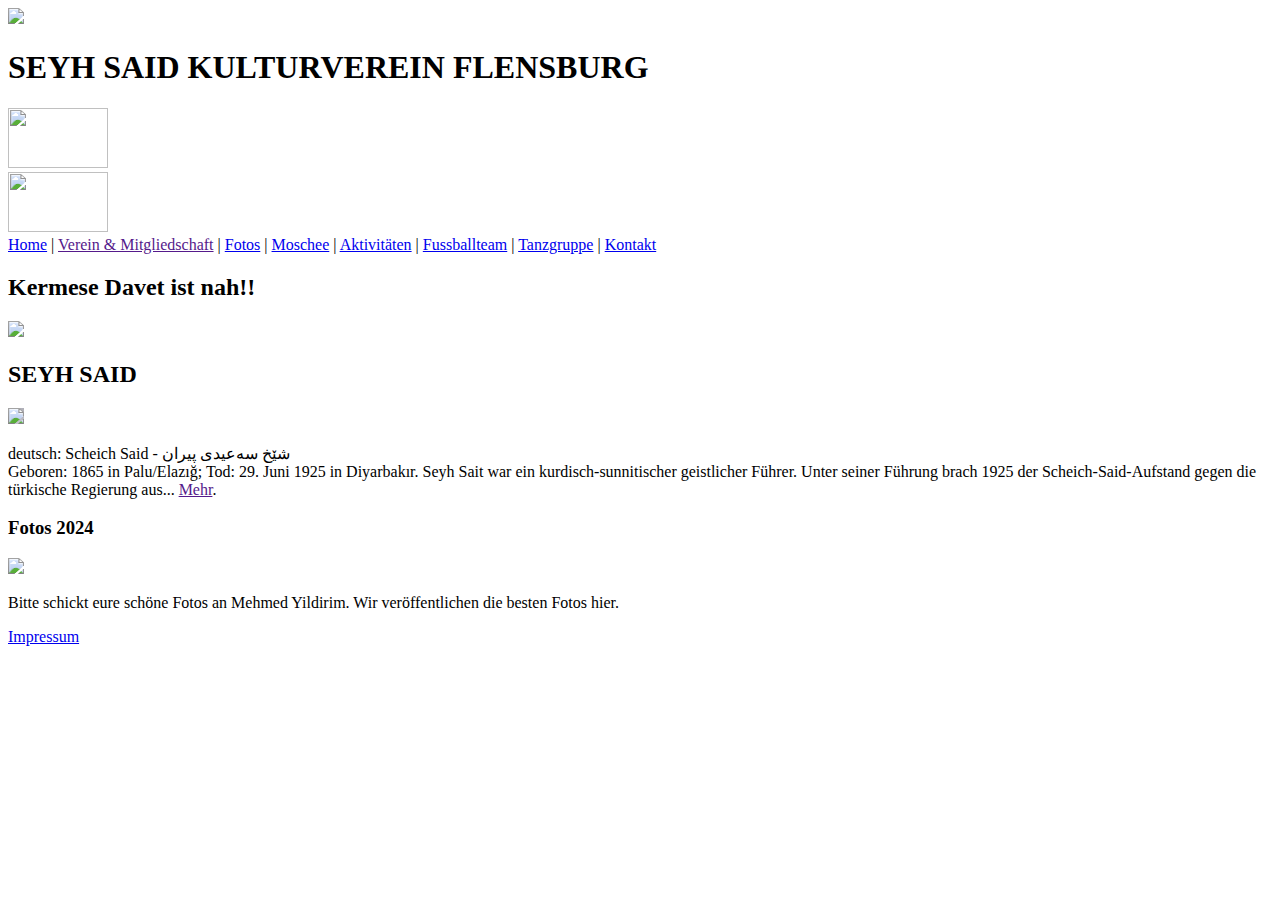
==== index.html @ b277a262 "added basic files" ====
<!DOCTYPE html>
<html lang="en">
<head>
<meta charset="UTF-8"/>
<meta name="viewport" content="width+device-width initial scale=1.0"/>
<title>SEYH SAID FLENSBURG</title>
<link rel="stylesheet" href="styles-kurd-190624.css"/>
</head>
<body>

<div class="wrap">
<header class="header">
<div class="menu">
<div class="logo">
<img src="img-kurdenverein/kurd-logo-070624.png" width="100">
</div>
<div>
<h1>SEYH SAID KULTURVEREIN FLENSBURG</h1>
</div>
<div class="flags">
<div class="flag-kurd"><img src="img-kurdenverein/flag-kurdistan.png" width="100" height="60"></div>
<div class="flag-ger"><img src="img-kurdenverein/flag-germany.png" width="100" height="60"></div>
</div>
</div>
</header>
<div class="nav">
<div class="navlinks">
<a href="/">Home</a> |
<a href="">Verein & Mitgliedschaft</a> |
<a href="pics.html">Fotos</a> |
<a href="musk.html">Moschee</a> |
<a href="act.html">Aktivitäten</a> |
<a href="football.html">Fussballteam</a> |
<a href="dance.html">Tanzgruppe</a> |
<a href="contact.html">Kontakt</a>
</div>
</div>
<div class="main">
<h2>Kermese Davet ist nah!!</h2>
<img src="img-kurdenverein/kurd-kermesedavet2024.jpeg">
</div>

<div class="side side-left">
<a href="about.html" style="color: black; text-decoration: none;">

<h2>SEYH SAID</h2>
<img src="img-kurdenverein/seyhsait.jpg" width="100%" style="box-shadow: rgba(50, 50, 93, 0.25) 0px 30px 60px -12px inset, rgba(0, 0, 0, 0.3) 0px 18px 36px -18px inset">
<p>
deutsch: Scheich Said - شێخ سەعیدی پیران <br>
Geboren: 1865 in Palu/Elazığ; Tod: 29. Juni 1925 in Diyarbakır.
Seyh Sait war ein kurdisch-sunnitischer geistlicher Führer.
Unter seiner Führung brach 1925 der Scheich-Said-Aufstand gegen die türkische
Regierung aus... <a href="">Mehr</a>.
</p>
</a>
</div>
<div class="side side-right">
<a href="pics.html" style="color: black; text-decoration: none;">
<h3>Fotos 2024</h3>
<img src="img-kurdenverein/kurd-square-men-00.jpeg" width="100%">
<p>
Bitte schickt eure schöne Fotos an Mehmed Yildirim.
Wir veröffentlichen die besten Fotos hier.
</p>
</a>
</div>

<div class="footer">
<div class="imprint">
<a href="imprint.html">Impressum</a>
</div>
</div>

</div>
</body>
</html>
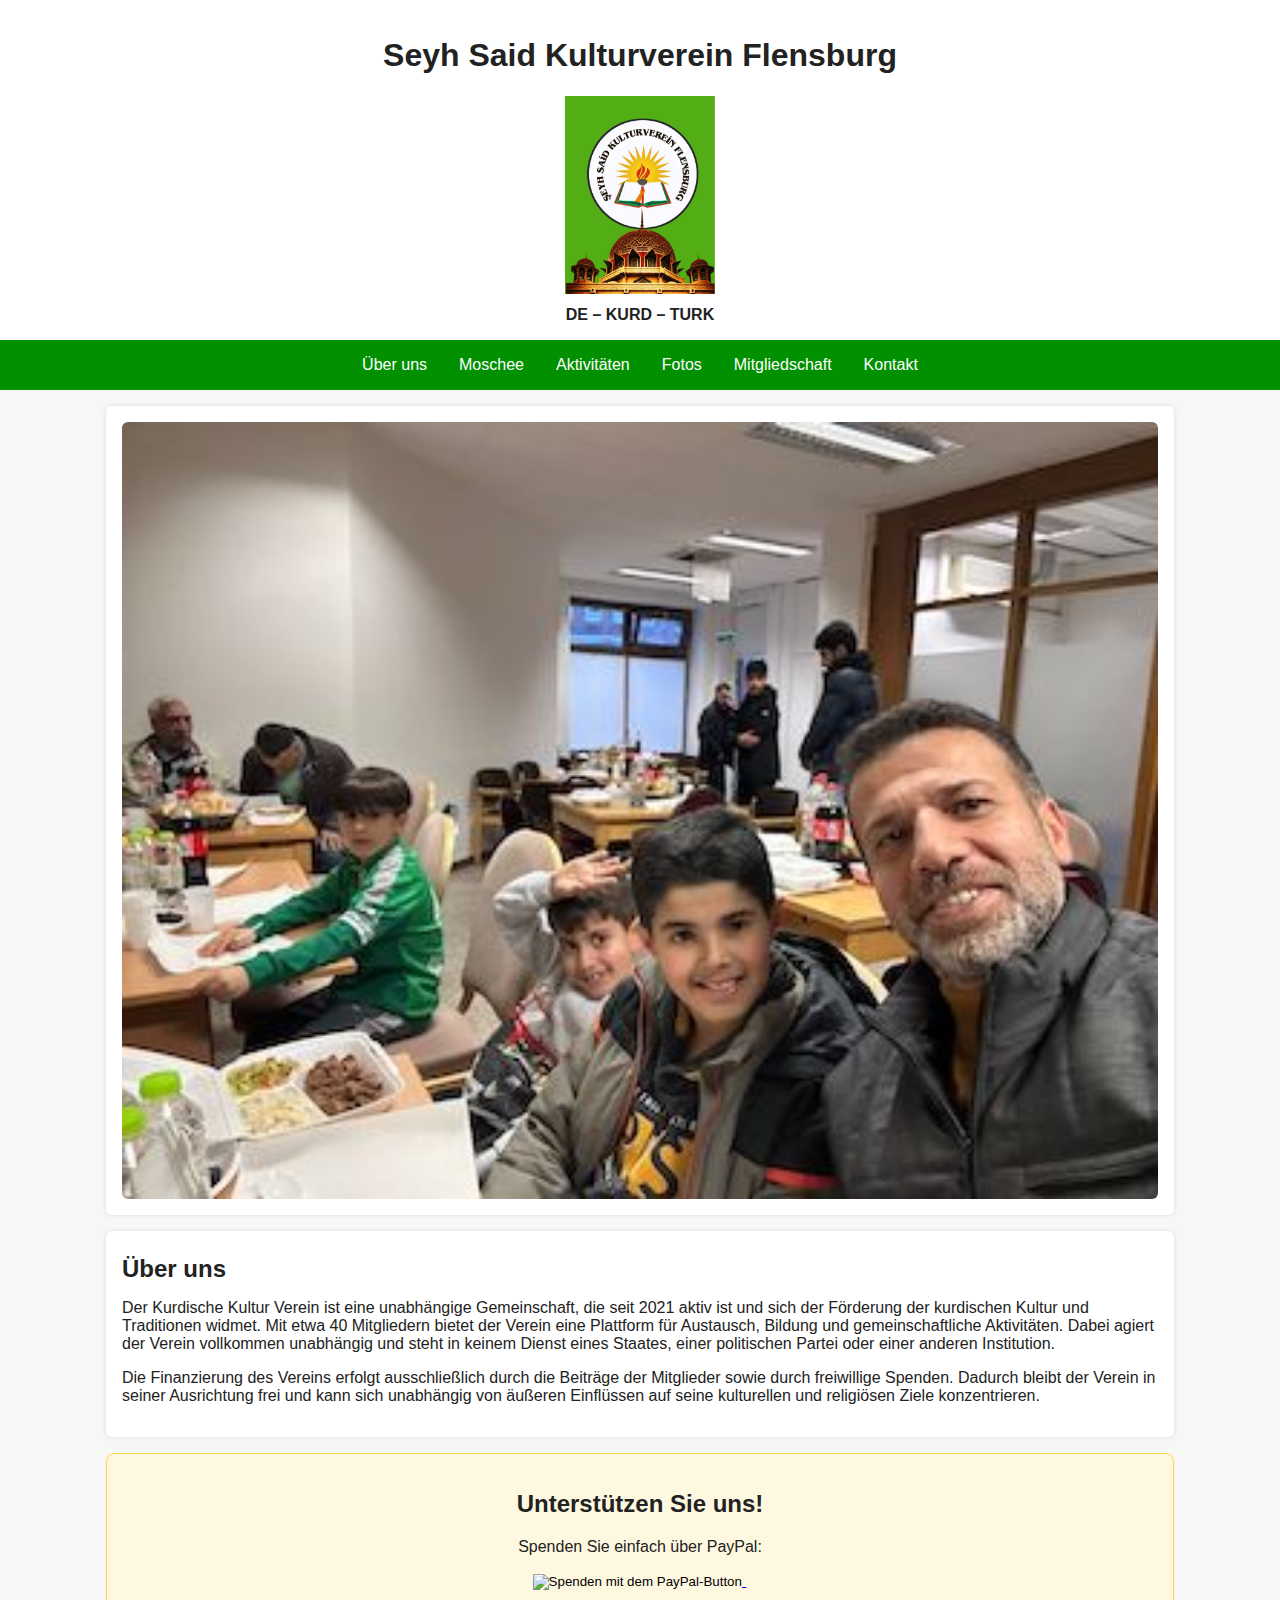
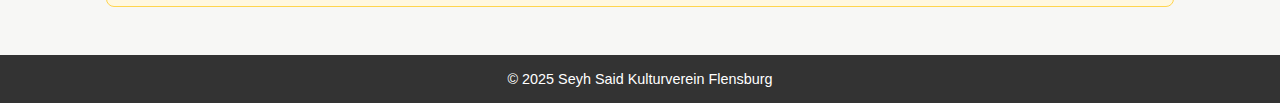
==== commit d464cabd: "added Paypal donation and cancel donation" ====
--- a/index.html
+++ b/index.html
@@ -1,76 +1,74 @@
 <!DOCTYPE html>
-<html lang="en">
+<html lang="de">
 <head>
-<meta charset="UTF-8"/>
-<meta name="viewport" content="width+device-width initial scale=1.0"/>
-<title>SEYH SAID FLENSBURG</title>
-<link rel="stylesheet" href="styles-kurd-190624.css"/>
+  <meta charset="UTF-8">
+  <meta name="viewport" content="width=device-width, initial-scale=1.0">
+  <title>Seyh Said Kulturverein Flensburg</title>
+  <link rel="stylesheet" href="styles-kurd.css">
+
 </head>
 <body>
+  <header>
+  
+    <h1>Seyh Said Kulturverein Flensburg</h1>
+    <img class="logo" src="img-kurd/kurd-logo-big.jpeg" alt="Logo">
+    <div class="lang-switch">DE – KURD – TURK</div>
+  </header>
 
-<div class="wrap">
-<header class="header">
-<div class="menu">
-<div class="logo">
-<img src="img-kurdenverein/kurd-logo-070624.png" width="100">
-</div>
-<div>
-<h1>SEYH SAID KULTURVEREIN FLENSBURG</h1>
-</div>
-<div class="flags">
-<div class="flag-kurd"><img src="img-kurdenverein/flag-kurdistan.png" width="100" height="60"></div>
-<div class="flag-ger"><img src="img-kurdenverein/flag-germany.png" width="100" height="60"></div>
-</div>
-</div>
-</header>
-<div class="nav">
-<div class="navlinks">
-<a href="/">Home</a> |
-<a href="">Verein & Mitgliedschaft</a> |
-<a href="pics.html">Fotos</a> |
-<a href="musk.html">Moschee</a> |
-<a href="act.html">Aktivitäten</a> |
-<a href="football.html">Fussballteam</a> |
-<a href="dance.html">Tanzgruppe</a> |
-<a href="contact.html">Kontakt</a>
-</div>
-</div>
-<div class="main">
-<h2>Kermese Davet ist nah!!</h2>
-<img src="img-kurdenverein/kurd-kermesedavet2024.jpeg">
-</div>
+  <nav>
+    <a href="#ueberuns">Über uns</a>
+    <a href="#moschee">Moschee</a>
+    <a href="#aktivitaeten">Aktivitäten</a>
+    <a href="#fotos">Fotos</a>
+    <a href="#mitgliedschaft">Mitgliedschaft</a>
+    <a href="#kontakt">Kontakt</a>
+  </nav>
 
-<div class="side side-left">
-<a href="about.html" style="color: black; text-decoration: none;">
+  <main class="main">
+    <div class="main-left">
+      
+      
+        <section class="project">
+            <img src="img-kurd/kurd-portrait-men-07.jpeg" alt="Kinderprojekt">
+             </section>
+      
+        <section class="project">
+        <!-- <img src="https://via.placeholder.co/800x400?text=Ramadan+Hilfskampagne" alt="Ramadan"> -->
+        <h2>Über uns</h2>
+<p>
+Der Kurdische Kultur Verein ist eine unabhängige Gemeinschaft, die seit 2021 
+aktiv ist und sich der Förderung der kurdischen Kultur und Traditionen widmet. 
+Mit etwa 40 Mitgliedern bietet der Verein eine Plattform für Austausch, Bildung 
+und gemeinschaftliche Aktivitäten. 
+Dabei agiert der Verein vollkommen unabhängig und steht in keinem Dienst eines 
+Staates, einer politischen Partei oder einer anderen Institution.
+</p><p>          
+Die Finanzierung des Vereins erfolgt ausschließlich durch die Beiträge der Mitglieder 
+sowie durch freiwillige Spenden. 
+Dadurch bleibt der Verein in seiner Ausrichtung frei und kann sich unabhängig von 
+äußeren Einflüssen auf seine kulturellen und religiösen Ziele konzentrieren.      
+</p>
+</section>
 
-<h2>SEYH SAID</h2>
-<img src="img-kurdenverein/seyhsait.jpg" width="100%" style="box-shadow: rgba(50, 50, 93, 0.25) 0px 30px 60px -12px inset, rgba(0, 0, 0, 0.3) 0px 18px 36px -18px inset">
-<p>
-deutsch: Scheich Said - شێخ سەعیدی پیران <br>
-Geboren: 1865 in Palu/Elazığ; Tod: 29. Juni 1925 in Diyarbakır.
-Seyh Sait war ein kurdisch-sunnitischer geistlicher Führer.
-Unter seiner Führung brach 1925 der Scheich-Said-Aufstand gegen die türkische
-Regierung aus... <a href="">Mehr</a>.
-</p>
-</a>
-</div>
-<div class="side side-right">
-<a href="pics.html" style="color: black; text-decoration: none;">
-<h3>Fotos 2024</h3>
-<img src="img-kurdenverein/kurd-square-men-00.jpeg" width="100%">
-<p>
-Bitte schickt eure schöne Fotos an Mehmed Yildirim.
-Wir veröffentlichen die besten Fotos hier.
-</p>
-</a>
-</div>
 
-<div class="footer">
-<div class="imprint">
-<a href="imprint.html">Impressum</a>
-</div>
-</div>
 
-</div>
+    <div class="main-right">
+      <section class="donate">
+        <h2>Unterstützen Sie uns!</h2>
+        <p>Spenden Sie einfach über PayPal:</p>
+        <a href="https://paypal.me/yourlink" target="_blank">
+            <form action="https://www.paypal.com/donate" method="post" target="_top">
+                <input type="hidden" name="hosted_button_id" value="MS8JFPM69ZFGC" />
+                <input type="image" src="https://www.paypalobjects.com/de_DE/DE/i/btn/btn_donateCC_LG.gif" border="0" name="submit" title="PayPal - The safer, easier way to pay online!" alt="Spenden mit dem PayPal-Button" />
+                <img alt="" border="0" src="https://www.paypal.com/de_DE/i/scr/pixel.gif" width="1" height="1" />
+                </form>
+                        </a>
+      </section>
+    </div>
+  </main>
+
+  <footer>
+    &copy; 2025 Seyh Said Kulturverein Flensburg
+  </footer>
 </body>
-</html>
+</html>--- a/styles-kurd.css
+++ b/styles-kurd.css
@@ -0,0 +1,98 @@
+* { box-sizing: border-box; }
+html {
+  scroll-behavior: smooth;
+}
+body {
+  margin: 0;
+  font-family: sans-serif;
+  background: #f7f7f5;
+  color: #222;
+}
+header {
+  background: white;
+  text-align: center;
+  padding: 1rem 1rem 0.5rem;
+}
+header img {
+  max-width: 150px;
+}
+.lang-switch {
+  margin: 0.5rem auto;
+  font-weight: bold;
+}
+.lang-switch span {
+  margin: 0 0.5rem;
+  cursor: pointer;
+}
+nav {
+  display: flex;
+  justify-content: center;
+  background:#009000; /* islamic green */
+  flex-wrap: wrap;
+}
+nav a {
+  color: white;
+  padding: 1rem;
+  text-decoration: none;
+}
+nav a:hover {
+  background: #009999;
+}
+.main {
+  display: flex;
+  flex-wrap: wrap;
+  max-width: 1100px;
+  margin: auto;
+  padding: 1rem;
+  gap: 1rem;
+}
+.main-left {
+  flex: 2 1 600px;
+}
+.main-right {
+  flex: 1 1 280px;
+}
+
+.logo {
+  width: 900px;
+}
+.project, .section {
+  background: white;
+  border-radius: 6px;
+  overflow: hidden;
+  margin-bottom: 1rem;
+  box-shadow: 0 0 5px rgba(0,0,0,0.1);
+  padding: 1rem;
+}
+.project img {
+  width: 100%;
+  height: auto;
+  display: block;
+  border-radius: 6px;
+}
+.project h2, .section h2 {
+  margin: 0.5rem 0 1rem;
+}
+.project p, .section p {
+  margin: 0.5rem 0 1rem;
+}
+.donate {
+  background: #fff8e1;
+  border: 1px solid #ffd54f;
+  padding: 1rem;
+  text-align: center;
+  border-radius: 8px;
+}
+footer {
+  background: #333;
+  color: white;
+  text-align: center;
+  padding: 1rem;
+  font-size: 0.9rem;
+  margin-top: 2rem;
+}
+@media (max-width: 768px) {
+  .main {
+    flex-direction: column;
+  }
+}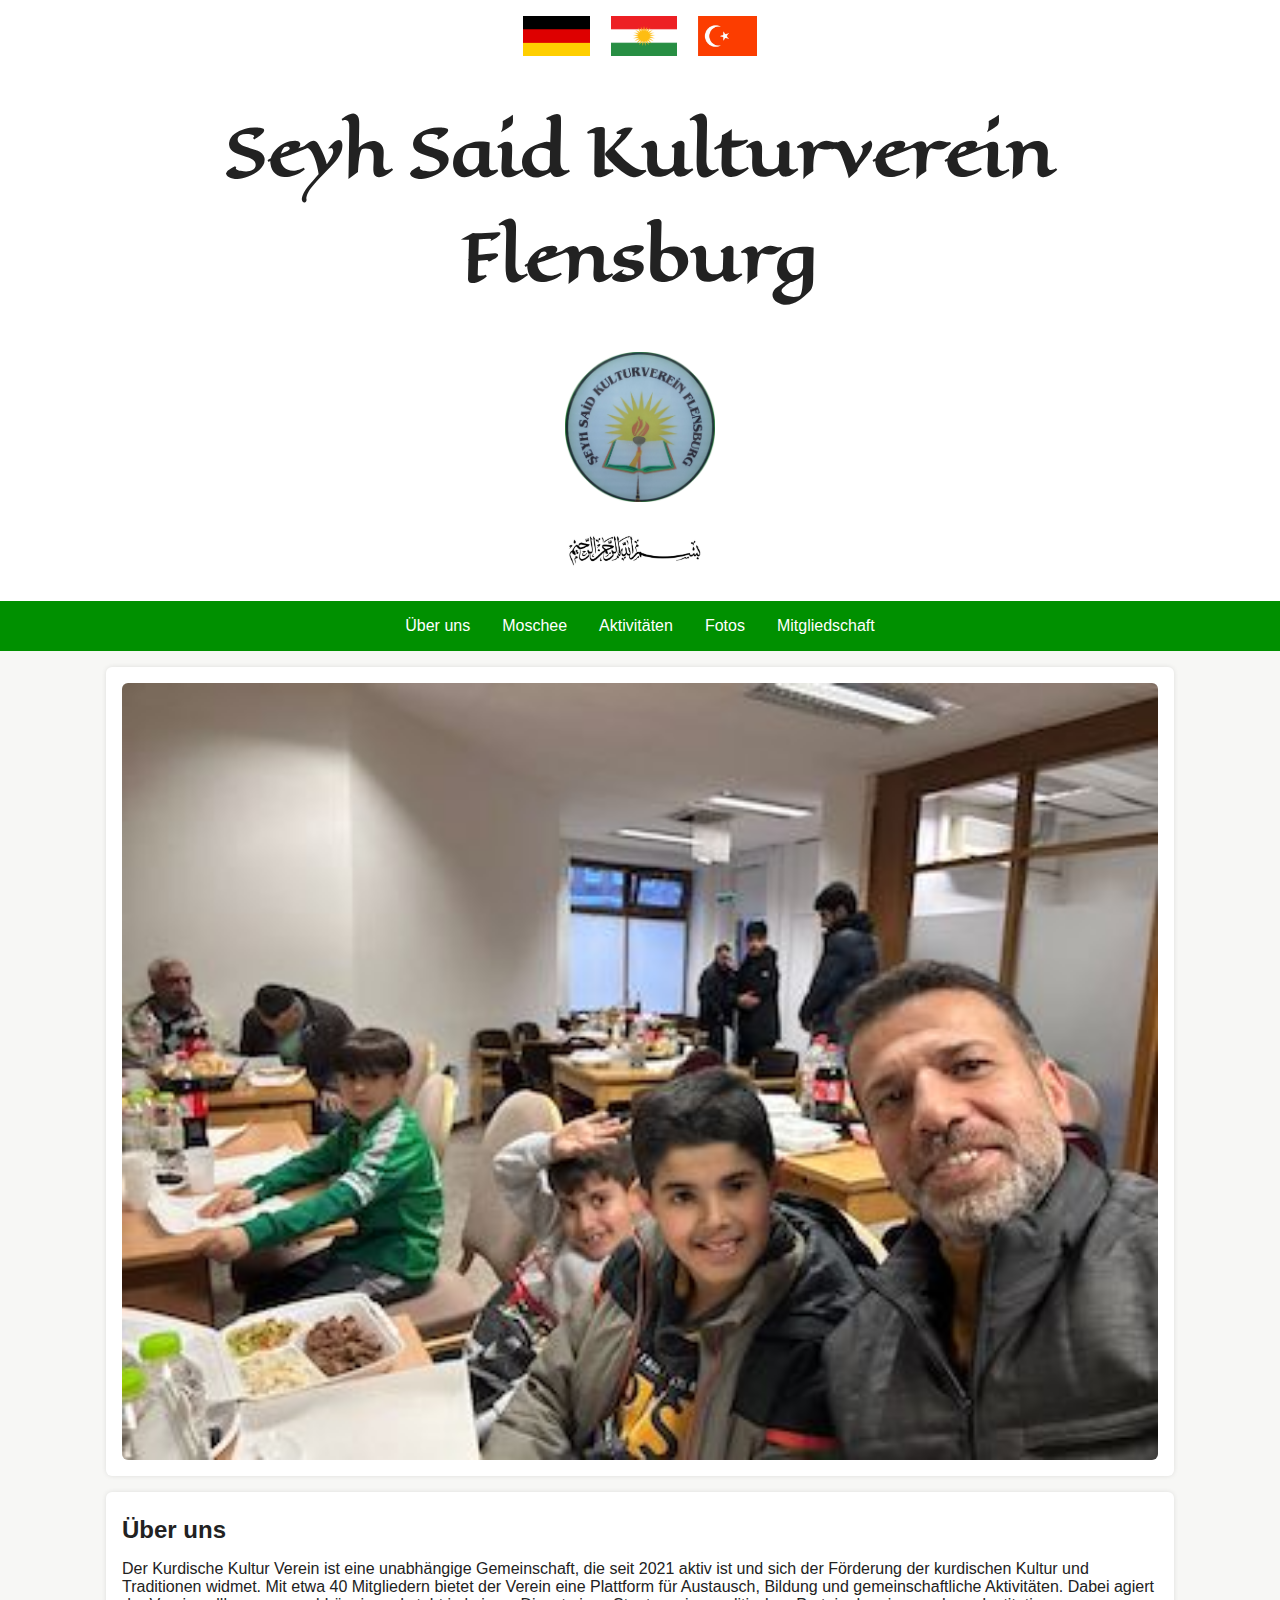
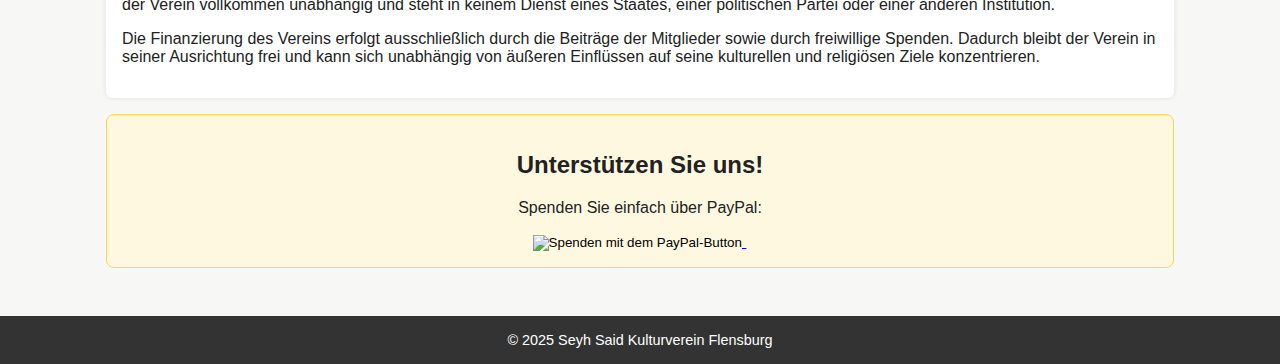
==== commit ae7c495b: "added flags and fonts" ====
--- a/index.html
+++ b/index.html
@@ -4,15 +4,47 @@
   <meta charset="UTF-8">
   <meta name="viewport" content="width=device-width, initial-scale=1.0">
   <title>Seyh Said Kulturverein Flensburg</title>
+  <link href="https://fonts.googleapis.com/css2?family=Eagle+Lake&display=swap" rel="stylesheet">
+
   <link rel="stylesheet" href="styles-kurd.css">
+<style>
+  h1 {
+  font-family: 'Eagle Lake', cursive;
+  font-size: 4em;
+}
+header {
+  background: white;
+  text-align: center;
+  padding: 1rem 1rem 0.5rem;
+  display: flex;
+  flex-direction: column;
+  align-items: center;
+}
+header img {
+  max-width: 150px;
+}
+.flag {
+  cursor: pointer;
+  height: 40px;
+  margin: 0 8px;
+  vertical-align: middle;
+}
+.arabic{
 
+}
+
+</style>
 </head>
 <body>
   <header>
-  
-    <h1>Seyh Said Kulturverein Flensburg</h1>
-    <img class="logo" src="img-kurd/kurd-logo-big.jpeg" alt="Logo">
-    <div class="lang-switch">DE – KURD – TURK</div>
+      <div class="flag-row">
+    <a href="#"><img class="flag" src="img-kurd/flag-germany.png" alt="Deutsch"></a>
+    <a href="#"><img class="flag" src="img-kurd/flag-kurdistan.png" alt="Kurdisch"></a>
+    <a href="#"><img class="flag" src="img-kurd/flag-tuerkey.png" alt="Kurdisch"></a></a>
+  </div>
+    <h1>Seyh Said Kulturverein<br> Flensburg</h1>
+    <img class="logo" src="img-kurd/kurd-logo-070624.png" alt="Logo">
+    <img class="arabic" src="img-kurd/kurd-2025-kalligraphie.jpg" alt="Logo Arabic">
   </header>
 
   <nav>
@@ -21,7 +53,7 @@
     <a href="#aktivitaeten">Aktivitäten</a>
     <a href="#fotos">Fotos</a>
     <a href="#mitgliedschaft">Mitgliedschaft</a>
-    <a href="#kontakt">Kontakt</a>
+    
   </nav>
 
   <main class="main">
--- a/styles-kurd.css
+++ b/styles-kurd.css
@@ -8,22 +8,7 @@
   background: #f7f7f5;
   color: #222;
 }
-header {
-  background: white;
-  text-align: center;
-  padding: 1rem 1rem 0.5rem;
-}
-header img {
-  max-width: 150px;
-}
-.lang-switch {
-  margin: 0.5rem auto;
-  font-weight: bold;
-}
-.lang-switch span {
-  margin: 0 0.5rem;
-  cursor: pointer;
-}
+
 nav {
   display: flex;
   justify-content: center;
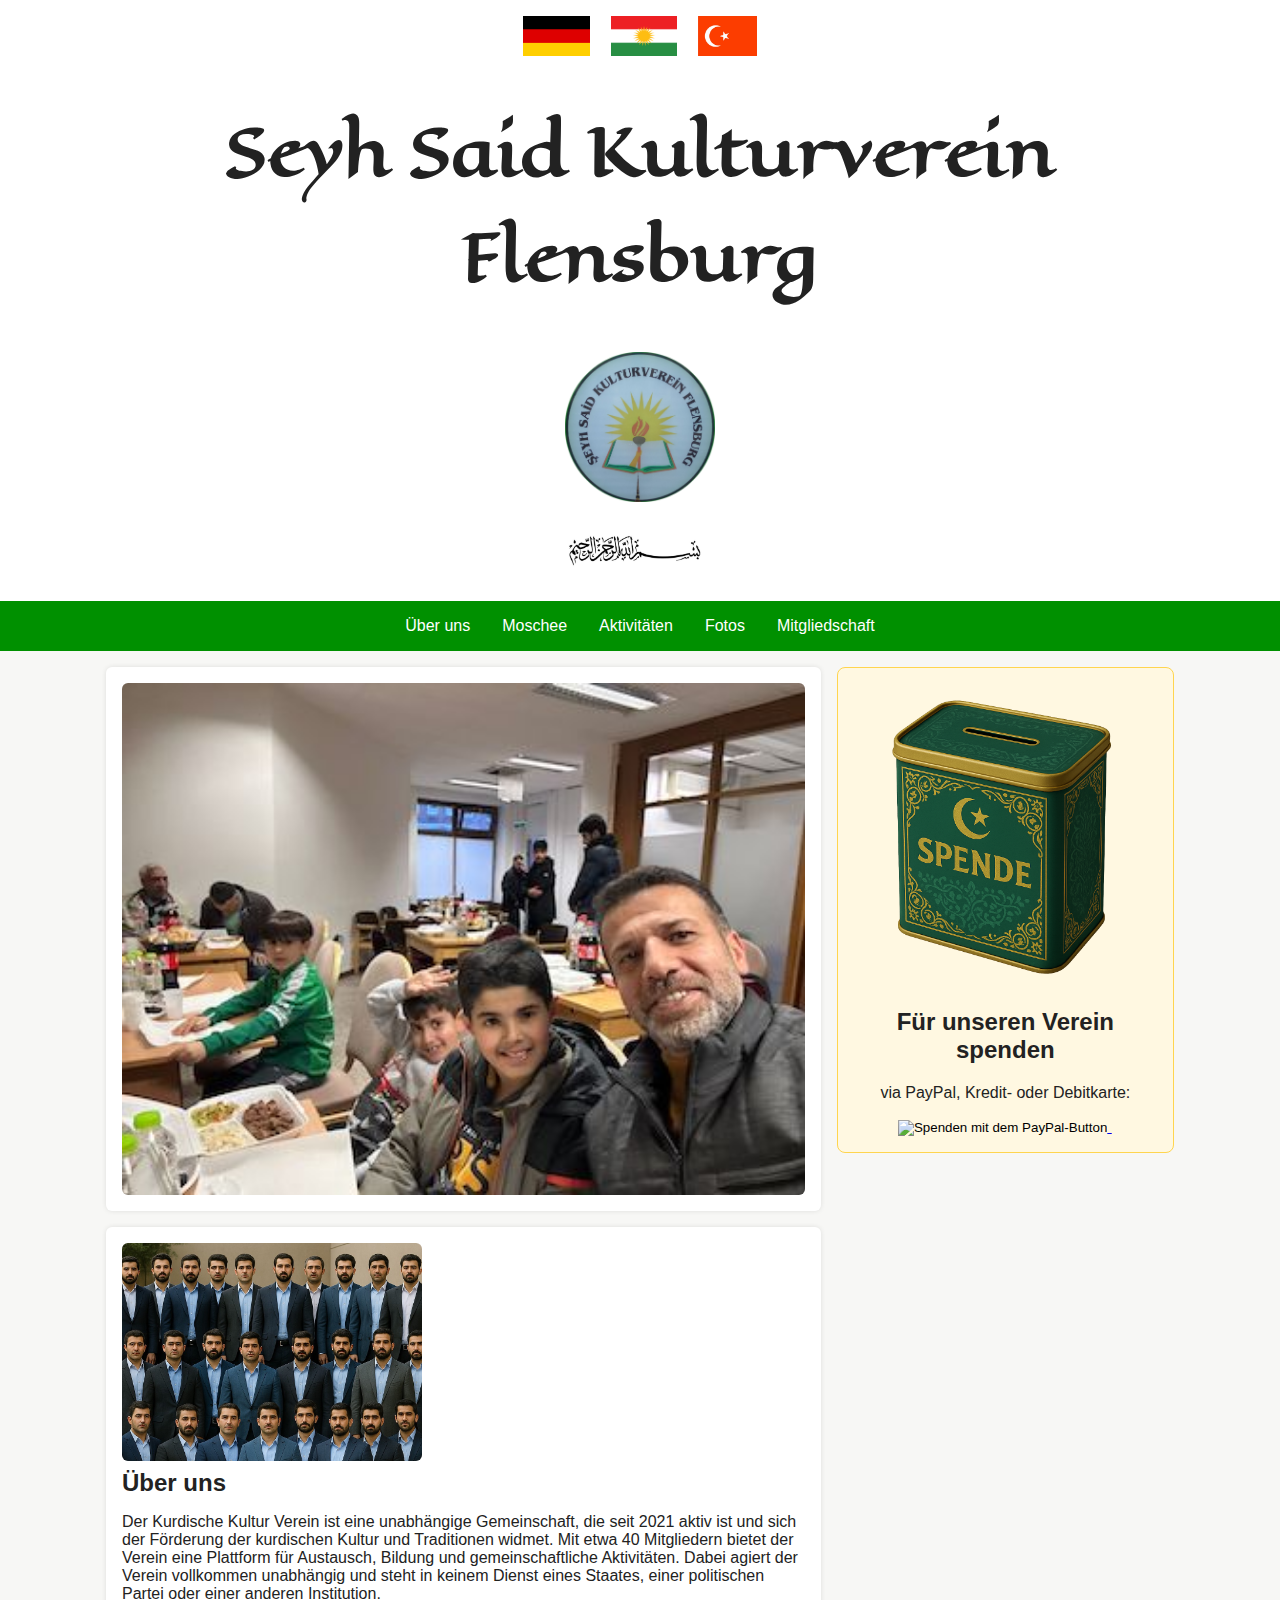
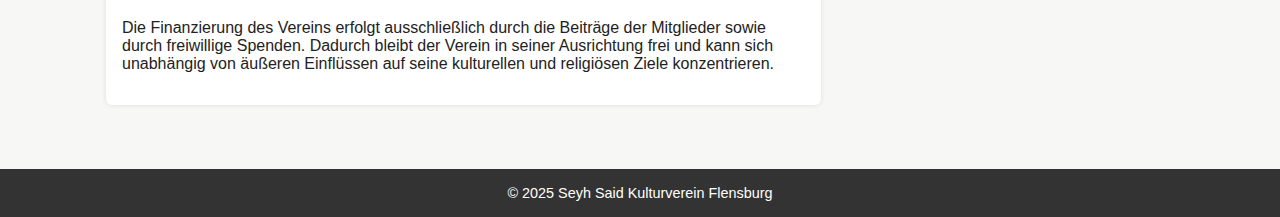
==== commit b4d74a24: "added donation box and 'about us'" ====
--- a/index.html
+++ b/index.html
@@ -1,72 +1,48 @@
 <!DOCTYPE html>
 <html lang="de">
 <head>
-  <meta charset="UTF-8">
-  <meta name="viewport" content="width=device-width, initial-scale=1.0">
-  <title>Seyh Said Kulturverein Flensburg</title>
-  <link href="https://fonts.googleapis.com/css2?family=Eagle+Lake&display=swap" rel="stylesheet">
-
-  <link rel="stylesheet" href="styles-kurd.css">
+<meta charset="UTF-8">
+<meta name="viewport" content="width=device-width, initial-scale=1.0">
+<title>Seyh Said Kulturverein Flensburg</title>
+<link href="https://fonts.googleapis.com/css2?family=Eagle+Lake&display=swap" rel="stylesheet">
+<link rel="stylesheet" href="styles-kurd.css">
 <style>
-  h1 {
-  font-family: 'Eagle Lake', cursive;
-  font-size: 4em;
-}
-header {
-  background: white;
-  text-align: center;
-  padding: 1rem 1rem 0.5rem;
-  display: flex;
-  flex-direction: column;
-  align-items: center;
-}
-header img {
-  max-width: 150px;
-}
-.flag {
-  cursor: pointer;
-  height: 40px;
-  margin: 0 8px;
-  vertical-align: middle;
-}
 .arabic{
 
 }
-
 </style>
 </head>
 <body>
-  <header>
-      <div class="flag-row">
-    <a href="#"><img class="flag" src="img-kurd/flag-germany.png" alt="Deutsch"></a>
-    <a href="#"><img class="flag" src="img-kurd/flag-kurdistan.png" alt="Kurdisch"></a>
-    <a href="#"><img class="flag" src="img-kurd/flag-tuerkey.png" alt="Kurdisch"></a></a>
-  </div>
-    <h1>Seyh Said Kulturverein<br> Flensburg</h1>
-    <img class="logo" src="img-kurd/kurd-logo-070624.png" alt="Logo">
-    <img class="arabic" src="img-kurd/kurd-2025-kalligraphie.jpg" alt="Logo Arabic">
-  </header>
+<header>
+<div class="flag-row">
+<a href="#"><img class="flag" src="img-kurd/flag-germany.png" alt="Deutsch"></a>
+<a href="#"><img class="flag" src="img-kurd/flag-kurdistan.png" alt="Kurdisch"></a>
+<a href="#"><img class="flag" src="img-kurd/flag-tuerkey.png" alt="Kurdisch"></a></a>
+</div>
+<h1>Seyh Said Kulturverein<br> Flensburg</h1>
+<img class="logo" src="img-kurd/kurd-logo-070624.png" alt="Logo">
+<img class="arabic" src="img-kurd/kurd-2025-kalligraphie.jpg" alt="Logo Arabic">
+</header>
 
-  <nav>
-    <a href="#ueberuns">Über uns</a>
-    <a href="#moschee">Moschee</a>
-    <a href="#aktivitaeten">Aktivitäten</a>
-    <a href="#fotos">Fotos</a>
-    <a href="#mitgliedschaft">Mitgliedschaft</a>
-    
-  </nav>
+<nav>
+<a href="#ueberuns">Über uns</a>
+<a href="#moschee">Moschee</a>
+<a href="#aktivitaeten">Aktivitäten</a>
+<a href="#fotos">Fotos</a>
+<a href="#mitgliedschaft">Mitgliedschaft</a>
 
-  <main class="main">
-    <div class="main-left">
-      
-      
-        <section class="project">
-            <img src="img-kurd/kurd-portrait-men-07.jpeg" alt="Kinderprojekt">
-             </section>
-      
-        <section class="project">
-        <!-- <img src="https://via.placeholder.co/800x400?text=Ramadan+Hilfskampagne" alt="Ramadan"> -->
-        <h2>Über uns</h2>
+</nav>
+
+<main class="main">
+<div class="main-left">
+
+<section class="project">
+<img src="img-kurd/kurd-portrait-men-07.jpeg" alt="Kinderprojekt">
+</section>
+
+<section class="project">
+<img src="img-kurd/kurd-2025-title-26-small.jpg" style="width:300px;" alt="Über den Verein">
+<h2>Über uns</h2>
 <p>
 Der Kurdische Kultur Verein ist eine unabhängige Gemeinschaft, die seit 2021 
 aktiv ist und sich der Förderung der kurdischen Kultur und Traditionen widmet. 
@@ -81,26 +57,28 @@
 äußeren Einflüssen auf seine kulturellen und religiösen Ziele konzentrieren.      
 </p>
 </section>
+</div>
+<div class="main-right">
 
+    <section class="donate">
+        <img src="img-kurd/kurd-spendedose.png" style="width:300px;" alt="Über den Verein">
+    <h2>Für unseren Verein spenden</h2>
+    <p>via PayPal, Kredit- oder Debitkarte:</p>
+    <a href="https://paypal.me/yourlink" target="_blank">
+    <form action="https://www.paypal.com/donate" method="post" target="_top">
+    <input type="hidden" name="hosted_button_id" value="MS8JFPM69ZFGC" />
+    <input type="image" src="https://www.paypalobjects.com/de_DE/DE/i/btn/btn_donateCC_LG.gif" 
+    border="0" name="submit" title="PayPal - The safer, easier way to pay online!" 
+    alt="Spenden mit dem PayPal-Button" />
+    <img alt="" border="0" src="https://www.paypal.com/de_DE/i/scr/pixel.gif" width="1" height="1" />
+    </form>
+    </a>
+    </section>
+    </div>
+</main>
 
-
-    <div class="main-right">
-      <section class="donate">
-        <h2>Unterstützen Sie uns!</h2>
-        <p>Spenden Sie einfach über PayPal:</p>
-        <a href="https://paypal.me/yourlink" target="_blank">
-            <form action="https://www.paypal.com/donate" method="post" target="_top">
-                <input type="hidden" name="hosted_button_id" value="MS8JFPM69ZFGC" />
-                <input type="image" src="https://www.paypalobjects.com/de_DE/DE/i/btn/btn_donateCC_LG.gif" border="0" name="submit" title="PayPal - The safer, easier way to pay online!" alt="Spenden mit dem PayPal-Button" />
-                <img alt="" border="0" src="https://www.paypal.com/de_DE/i/scr/pixel.gif" width="1" height="1" />
-                </form>
-                        </a>
-      </section>
-    </div>
-  </main>
-
-  <footer>
-    &copy; 2025 Seyh Said Kulturverein Flensburg
-  </footer>
+<footer>
+&copy; 2025 Seyh Said Kulturverein Flensburg
+</footer>
 </body>
 </html>--- a/styles-kurd.css
+++ b/styles-kurd.css
@@ -7,6 +7,29 @@
   font-family: sans-serif;
   background: #f7f7f5;
   color: #222;
+}
+
+h1 {
+  font-family: 'Eagle Lake', cursive;
+  font-size: 4em;
+}
+
+header {
+  background: white;
+  text-align: center;
+  padding: 1rem 1rem 0.5rem;
+  display: flex;
+  flex-direction: column;
+  align-items: center;
+}
+header img {
+  max-width: 150px;
+}
+.flag {
+  cursor: pointer;
+  height: 40px;
+  margin: 0 8px;
+  vertical-align: middle;
 }
 
 nav {
@@ -41,6 +64,8 @@
 .logo {
   width: 900px;
 }
+
+
 .project, .section {
   background: white;
   border-radius: 6px;
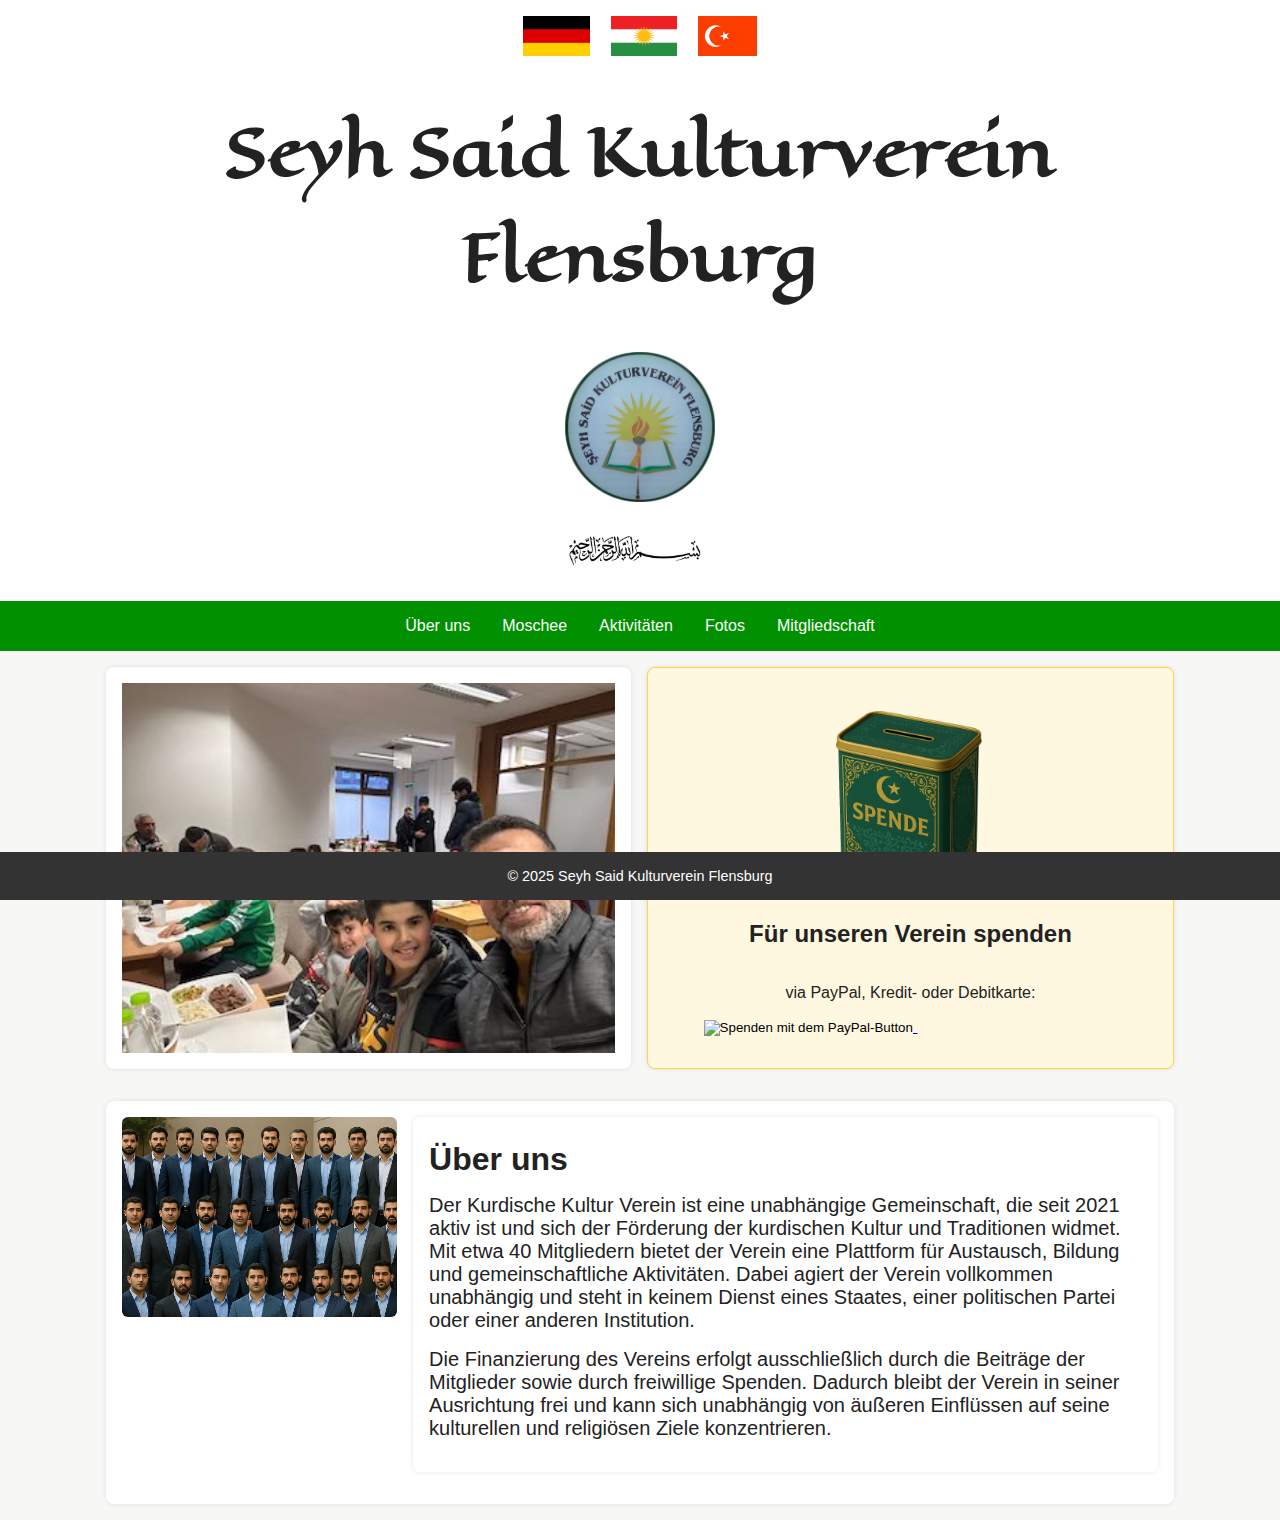
==== commit ce218d7a: "updated responsive styles" ====
--- a/index.html
+++ b/index.html
@@ -30,41 +30,21 @@
 <a href="#aktivitaeten">Aktivitäten</a>
 <a href="#fotos">Fotos</a>
 <a href="#mitgliedschaft">Mitgliedschaft</a>
-
 </nav>
 
 <main class="main">
-<div class="main-left">
-
-<section class="project">
-<img src="img-kurd/kurd-portrait-men-07.jpeg" alt="Kinderprojekt">
-</section>
-
-<section class="project">
-<img src="img-kurd/kurd-2025-title-26-small.jpg" style="width:300px;" alt="Über den Verein">
-<h2>Über uns</h2>
-<p>
-Der Kurdische Kultur Verein ist eine unabhängige Gemeinschaft, die seit 2021 
-aktiv ist und sich der Förderung der kurdischen Kultur und Traditionen widmet. 
-Mit etwa 40 Mitgliedern bietet der Verein eine Plattform für Austausch, Bildung 
-und gemeinschaftliche Aktivitäten. 
-Dabei agiert der Verein vollkommen unabhängig und steht in keinem Dienst eines 
-Staates, einer politischen Partei oder einer anderen Institution.
-</p><p>          
-Die Finanzierung des Vereins erfolgt ausschließlich durch die Beiträge der Mitglieder 
-sowie durch freiwillige Spenden. 
-Dadurch bleibt der Verein in seiner Ausrichtung frei und kann sich unabhängig von 
-äußeren Einflüssen auf seine kulturellen und religiösen Ziele konzentrieren.      
-</p>
-</section>
-</div>
-<div class="main-right">
+<!-- 3.0 + 4.2 in one line -->
+<div class="top-row">
+    <section class="photo">
+      <img src="img-kurd/kurd-portrait-men-07.jpeg" alt="Block 3.0">
+    </section>
 
     <section class="donate">
-        <img src="img-kurd/kurd-spendedose.png" style="width:300px;" alt="Über den Verein">
+<img src="img-kurd/kurd-spendedose.png" alt="Über den Verein">
     <h2>Für unseren Verein spenden</h2>
     <p>via PayPal, Kredit- oder Debitkarte:</p>
     <a href="https://paypal.me/yourlink" target="_blank">
+
     <form action="https://www.paypal.com/donate" method="post" target="_top">
     <input type="hidden" name="hosted_button_id" value="MS8JFPM69ZFGC" />
     <input type="image" src="https://www.paypalobjects.com/de_DE/DE/i/btn/btn_donateCC_LG.gif" 
@@ -74,8 +54,29 @@
     </form>
     </a>
     </section>
-    </div>
-</main>
+  </div>
+
+  <!-- 4.1 full width with a image left and the text right -->
+  <section class="article">
+      <img src="img-kurd/kurd-2025-title-26-small.jpg" alt="Über uns">
+      <div class="article-content">
+        <h2>Über uns</h2>
+        <p>
+            Der Kurdische Kultur Verein ist eine unabhängige Gemeinschaft, die seit 2021 
+            aktiv ist und sich der Förderung der kurdischen Kultur und Traditionen widmet. 
+            Mit etwa 40 Mitgliedern bietet der Verein eine Plattform für Austausch, Bildung 
+            und gemeinschaftliche Aktivitäten. 
+            Dabei agiert der Verein vollkommen unabhängig und steht in keinem Dienst eines 
+            Staates, einer politischen Partei oder einer anderen Institution.
+            </p><p>          
+            Die Finanzierung des Vereins erfolgt ausschließlich durch die Beiträge der Mitglieder 
+            sowie durch freiwillige Spenden. 
+            Dadurch bleibt der Verein in seiner Ausrichtung frei und kann sich unabhängig von 
+            äußeren Einflüssen auf seine kulturellen und religiösen Ziele konzentrieren.      
+            </p>      
+          </div>
+    </section>
+  </main>
 
 <footer>
 &copy; 2025 Seyh Said Kulturverein Flensburg
--- a/styles-kurd.css
+++ b/styles-kurd.css
@@ -9,6 +9,11 @@
   color: #222;
 }
 
+html, body {
+  height: 100%;
+  margin: 0;
+}
+
 h1 {
   font-family: 'Eagle Lake', cursive;
   font-size: 4em;
@@ -54,19 +59,58 @@
   padding: 1rem;
   gap: 1rem;
 }
-.main-left {
-  flex: 2 1 600px;
-}
-.main-right {
-  flex: 1 1 280px;
+
+/* Parent of 3.0 and 4.2 */
+.top-row {
+  display: flex;
+  gap: 1rem;
+  width: 100%;
+  margin-bottom: 1rem;
+}
+
+/* 3.0 and 4.2 should be same heigth */
+.photo, .donate {
+  flex: 1 1 0;
+  background: white;
+  padding: 1rem;
+  border-radius: 8px;
+  box-shadow: 0 0 5px rgba(0,0,0,0.1);
+  display: flex;
+  flex-direction: column;
+  justify-content: center;
+}
+
+.donate img {
+  width:200px;
+  margin: 0 auto;
+}
+
+/* article has the full width */
+.article {
+  display: flex;
+  background: white;
+  padding: 1rem;
+  border-radius: 8px;
+  gap: 1rem;
+  box-shadow: 0 0 5px rgba(0,0,0,0.1);
+}
+
+/* Image left, article text is right */
+.article img {
+  max-width: auto;
+  height: 200px;
+  border-radius: 6px;
+}
+
+.article .text {
+  flex: 1;
 }
 
 .logo {
   width: 900px;
 }
 
-
-.project, .section {
+.article-content {
   background: white;
   border-radius: 6px;
   overflow: hidden;
@@ -74,17 +118,19 @@
   box-shadow: 0 0 5px rgba(0,0,0,0.1);
   padding: 1rem;
 }
-.project img {
+.article-content img {
   width: 100%;
   height: auto;
   display: block;
   border-radius: 6px;
 }
-.project h2, .section h2 {
+.article-content h2 {
   margin: 0.5rem 0 1rem;
-}
-.project p, .section p {
+  font-size: 32px;
+}
+.article-content p {
   margin: 0.5rem 0 1rem;
+  font-size: 20px;
 }
 .donate {
   background: #fff8e1;
@@ -94,6 +140,10 @@
   border-radius: 8px;
 }
 footer {
+  position: absolute;
+  bottom: 0;
+  left: 0;
+  right: 0;
   background: #333;
   color: white;
   text-align: center;
@@ -101,8 +151,55 @@
   font-size: 0.9rem;
   margin-top: 2rem;
 }
+
 @media (max-width: 768px) {
   .main {
     flex-direction: column;
-  }
-}+    padding: 0.5rem;
+    gap: 0.5rem;
+  }
+
+  .top-row {
+    flex-direction: column;
+  }
+
+  .article {
+    flex-direction: column;
+    align-items: center;
+  }
+
+  .article img {
+    max-width: 100%;
+    height: auto;
+    margin-bottom: 1rem;
+  }
+
+  .logo {
+    width: 100%;
+    max-width: 90vw;
+  }
+
+  h1 {
+    font-size: 2.5em;
+    text-align: center;
+  }
+
+  nav {
+    flex-direction: column;
+  }
+
+  nav a {
+    padding: 0.8rem;
+    text-align: center;
+  }
+
+  .flag {
+    height: 30px;
+    margin: 0 4px;
+  }
+
+  .donate img {
+    width: 100%;
+    max-width: 200px;
+  }
+}
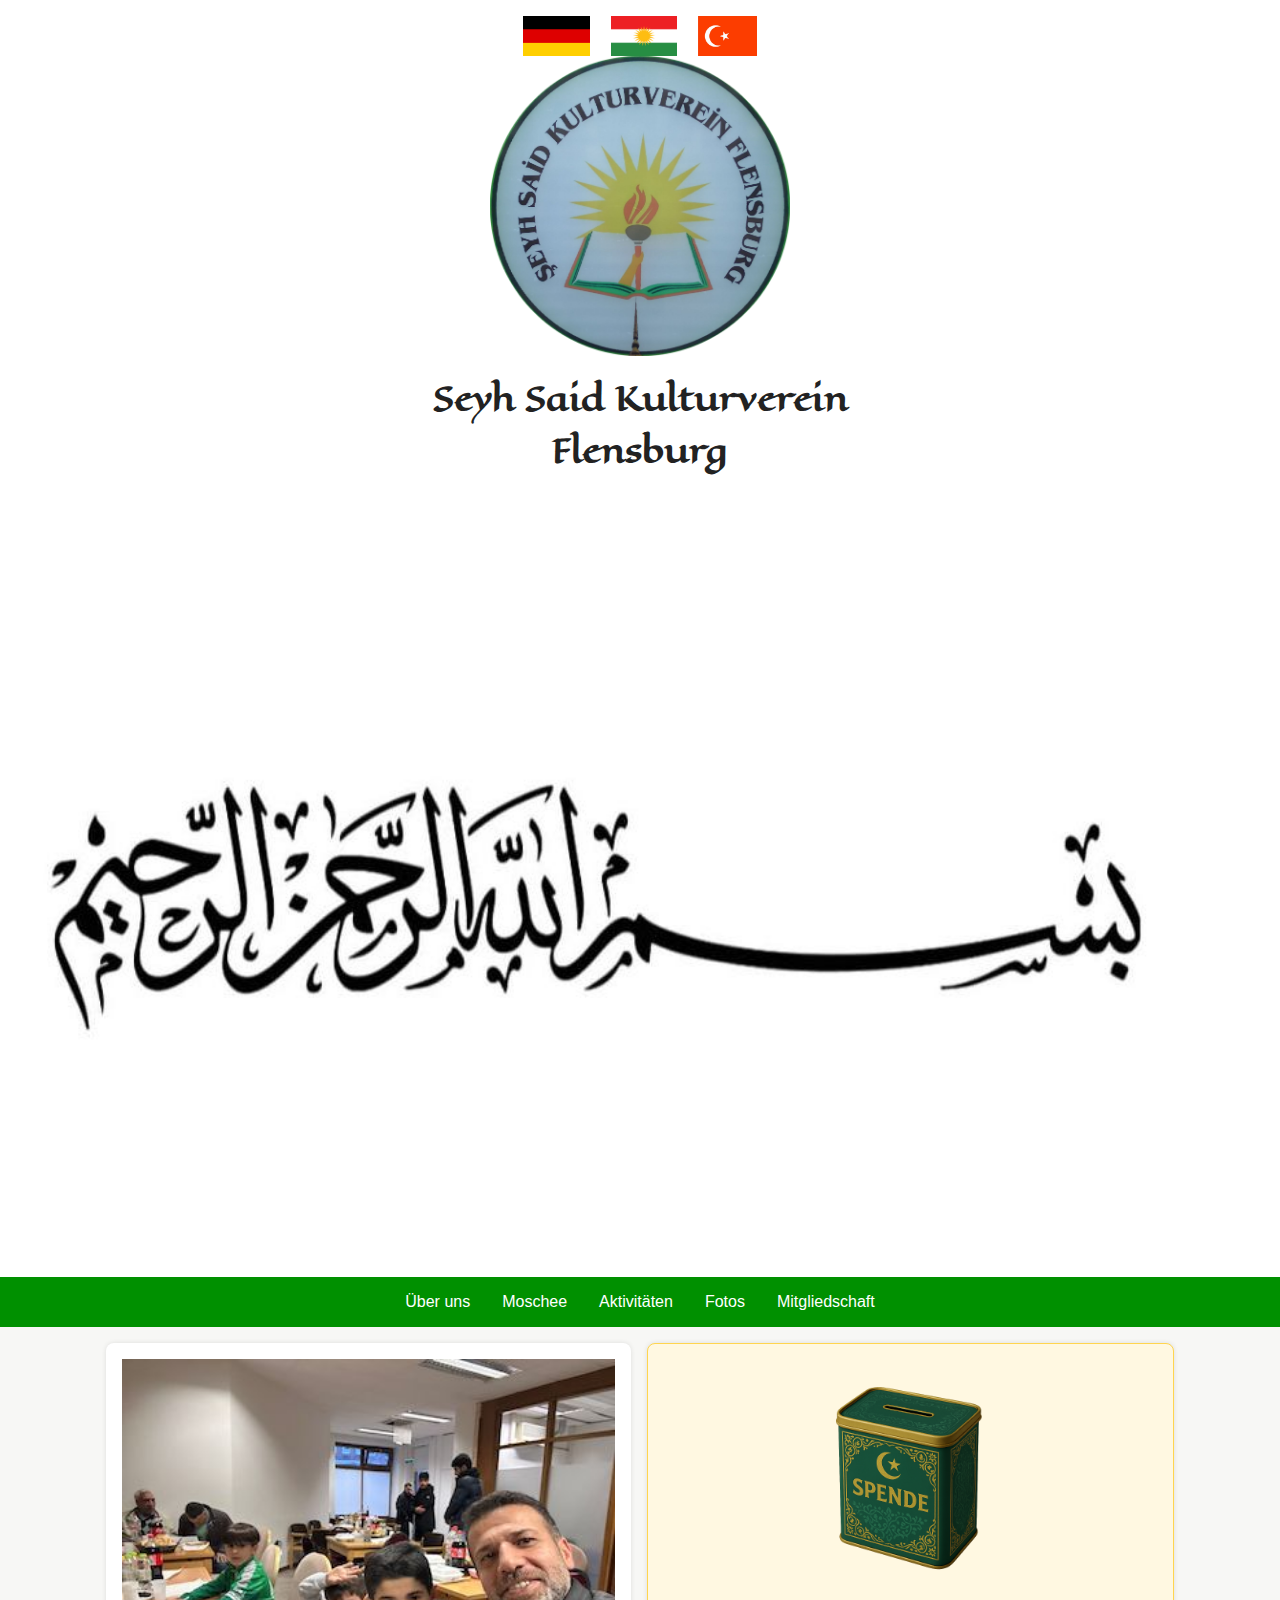
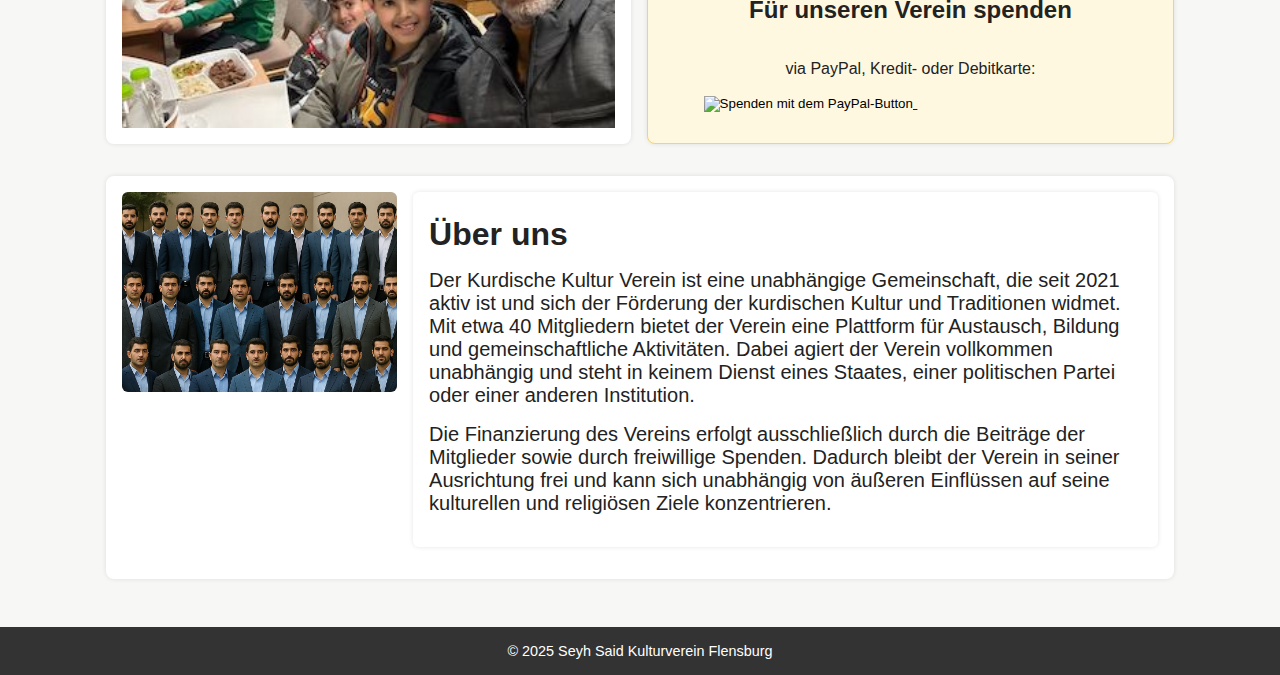
==== commit bad8dce5: "Update: responsive improvements for h1, logo, footer, nav and .arabic image" ====
--- a/index.html
+++ b/index.html
@@ -5,11 +5,11 @@
 <meta name="viewport" content="width=device-width, initial-scale=1.0">
 <title>Seyh Said Kulturverein Flensburg</title>
 <link href="https://fonts.googleapis.com/css2?family=Eagle+Lake&display=swap" rel="stylesheet">
-<link rel="stylesheet" href="styles-kurd.css">
+<!-- <link rel="stylesheet" href="styles-kurd.css"> -->
+<link rel="stylesheet" href="styles-kurd.css?v=4">
+
 <style>
-.arabic{
 
-}
 </style>
 </head>
 <body>
@@ -19,8 +19,8 @@
 <a href="#"><img class="flag" src="img-kurd/flag-kurdistan.png" alt="Kurdisch"></a>
 <a href="#"><img class="flag" src="img-kurd/flag-tuerkey.png" alt="Kurdisch"></a></a>
 </div>
+<img class="logo" src="img-kurd/kurd-logo-070624.png" alt="Logo">
 <h1>Seyh Said Kulturverein<br> Flensburg</h1>
-<img class="logo" src="img-kurd/kurd-logo-070624.png" alt="Logo">
 <img class="arabic" src="img-kurd/kurd-2025-kalligraphie.jpg" alt="Logo Arabic">
 </header>
 
--- a/styles-kurd.css
+++ b/styles-kurd.css
@@ -107,7 +107,7 @@
 }
 
 .logo {
-  width: 900px;
+  width: 300px;
 }
 
 .article-content {
@@ -175,12 +175,13 @@
   }
 
   .logo {
-    width: 100%;
-    max-width: 90vw;
+    margin-top:20px;
+    width: 100%;
+    max-width: 30vw;
   }
 
   h1 {
-    font-size: 2.5em;
+     font-size: 2.5em;
     text-align: center;
   }
 
@@ -203,3 +204,104 @@
     max-width: 200px;
   }
 }
+
+/* --- Verbesserungen für mobile Geräte --- */
+h1 {
+  font-size: 2em;
+  text-align: center;
+  margin: 1rem 0;
+}
+
+.logo {
+  width: 100%;
+  max-width: 300px;
+  height: auto;
+}
+
+footer {
+  position: static;
+  margin-top: 2rem;
+  padding: 1rem;
+  background: #333;
+  color: white;
+  text-align: center;
+  font-size: 0.9rem;
+}
+
+.arabic {
+  width: 100%;
+  max-width: 100vw;
+  height: auto;
+  margin: 0.5rem 0;
+  display: block;
+}
+
+@media (max-width: 412px) {
+  .main {
+    flex-direction: column;
+    padding: 0.5rem;
+    gap: 0.5rem;
+  }
+
+  .top-row {
+    flex-direction: column;
+  }
+
+  .article {
+    flex-direction: column;
+    align-items: center;
+  }
+
+  .article img {
+    max-width: 100%;
+    height: auto;
+    margin-bottom: 1rem;
+  }
+
+  .logo {
+    margin-top:20px;
+    width: 100%;
+    max-width: 30vw;
+  }
+
+  h1 {
+    font-size: 1.9em;
+    text-align: center;
+  }
+
+  nav {
+    flex-direction: column;
+  }
+
+  nav a {
+    padding: 1rem;
+    font-size: 1.1rem;
+    border-bottom: 1px solid white;
+    text-align: center;
+  }
+
+  .flag {
+    height: 30px;
+    margin: 0 4px;
+  }
+
+  .donate img {
+    width: 100%;
+    max-width: 200px;
+  }
+
+  .arabic {
+    width: 100%;
+    max-width: 100%;
+    margin: 0.5rem 0;
+    display: block;
+  }
+
+  .article-content h2 {
+    font-size: 24px;
+  }
+
+  .article-content p {
+    font-size: 16px;
+  }
+}
--- a/styles-kurd.css
+++ b/styles-kurd.css
@@ -107,7 +107,7 @@
 }
 
 .logo {
-  width: 900px;
+  width: 300px;
 }
 
 .article-content {
@@ -175,12 +175,13 @@
   }
 
   .logo {
-    width: 100%;
-    max-width: 90vw;
+    margin-top:20px;
+    width: 100%;
+    max-width: 30vw;
   }
 
   h1 {
-    font-size: 2.5em;
+     font-size: 2.5em;
     text-align: center;
   }
 
@@ -203,3 +204,104 @@
     max-width: 200px;
   }
 }
+
+/* --- Verbesserungen für mobile Geräte --- */
+h1 {
+  font-size: 2em;
+  text-align: center;
+  margin: 1rem 0;
+}
+
+.logo {
+  width: 100%;
+  max-width: 300px;
+  height: auto;
+}
+
+footer {
+  position: static;
+  margin-top: 2rem;
+  padding: 1rem;
+  background: #333;
+  color: white;
+  text-align: center;
+  font-size: 0.9rem;
+}
+
+.arabic {
+  width: 100%;
+  max-width: 100vw;
+  height: auto;
+  margin: 0.5rem 0;
+  display: block;
+}
+
+@media (max-width: 412px) {
+  .main {
+    flex-direction: column;
+    padding: 0.5rem;
+    gap: 0.5rem;
+  }
+
+  .top-row {
+    flex-direction: column;
+  }
+
+  .article {
+    flex-direction: column;
+    align-items: center;
+  }
+
+  .article img {
+    max-width: 100%;
+    height: auto;
+    margin-bottom: 1rem;
+  }
+
+  .logo {
+    margin-top:20px;
+    width: 100%;
+    max-width: 30vw;
+  }
+
+  h1 {
+    font-size: 1.9em;
+    text-align: center;
+  }
+
+  nav {
+    flex-direction: column;
+  }
+
+  nav a {
+    padding: 1rem;
+    font-size: 1.1rem;
+    border-bottom: 1px solid white;
+    text-align: center;
+  }
+
+  .flag {
+    height: 30px;
+    margin: 0 4px;
+  }
+
+  .donate img {
+    width: 100%;
+    max-width: 200px;
+  }
+
+  .arabic {
+    width: 100%;
+    max-width: 100%;
+    margin: 0.5rem 0;
+    display: block;
+  }
+
+  .article-content h2 {
+    font-size: 24px;
+  }
+
+  .article-content p {
+    font-size: 16px;
+  }
+}
